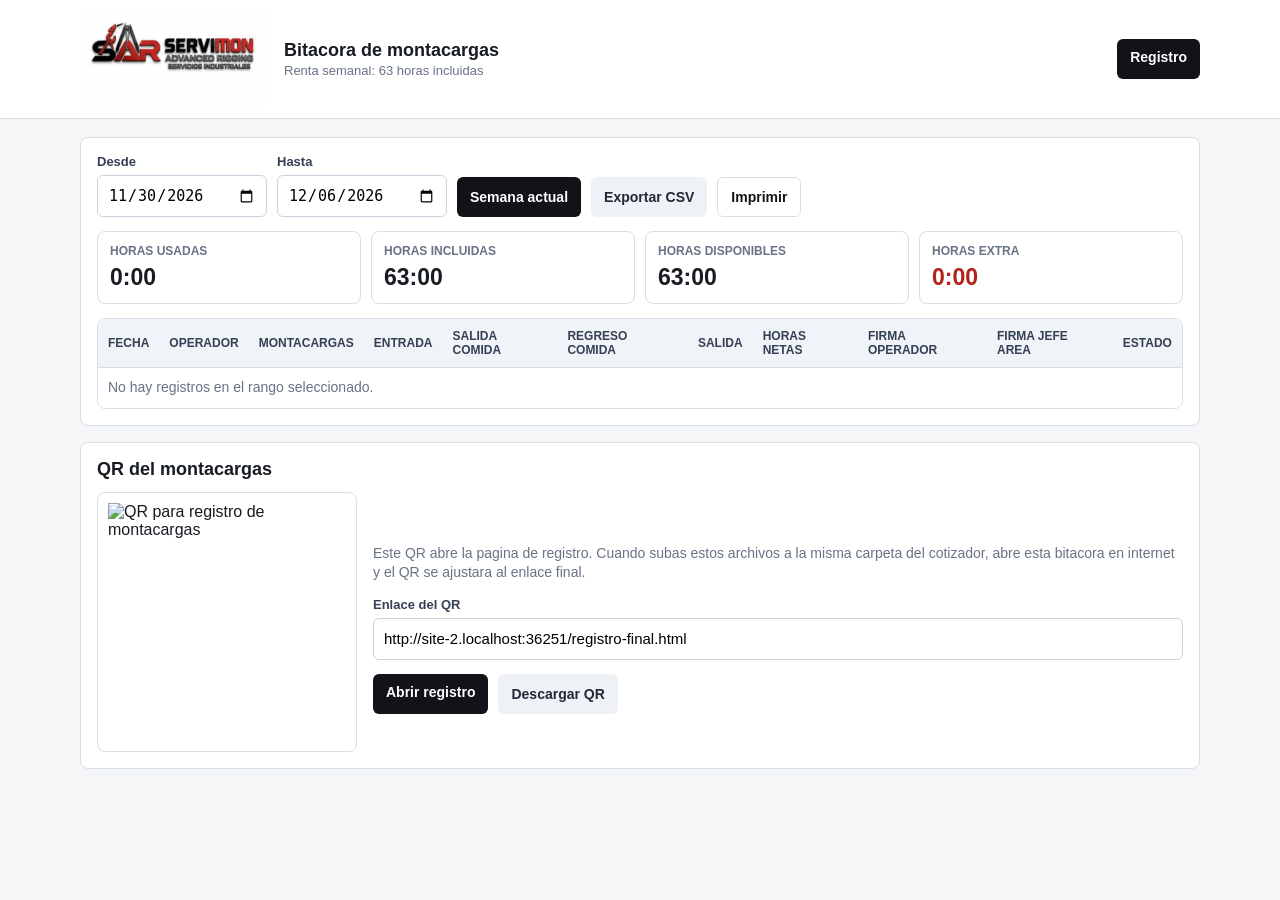
==== bitacora-final.html @ 947d7394 "Create bitacora-final.html" ====
﻿<!doctype html>
<html lang="es">
<head>
  <meta charset="utf-8">
  <meta name="viewport" content="width=device-width, initial-scale=1">
  <title>Bitacora de Montacargas | SERVIMON</title>
  <style>
:root {
  --bg: #f4f6f8;
  --panel: #ffffff;
  --text: #171b22;
  --muted: #687385;
  --line: #d8dee8;
  --red: #c81f25;
  --black: #111318;
  --ok: #19745f;
  --warn: #a15c07;
  --danger: #b42318;
}

* {
  box-sizing: border-box;
}

body {
  margin: 0;
  font-family: Arial, Helvetica, sans-serif;
  background: var(--bg);
  color: var(--text);
}

.topbar {
  background: #fff;
  border-bottom: 1px solid var(--line);
  padding: 12px 18px;
}

.topbar-inner {
  width: min(1120px, 100%);
  margin: 0 auto;
  display: flex;
  align-items: center;
  justify-content: space-between;
  gap: 16px;
}

.brand {
  display: flex;
  align-items: center;
  gap: 14px;
}

.brand img {
  width: 190px;
  max-width: 48vw;
  height: auto;
  display: block;
}

.brand-title strong {
  display: block;
  font-size: 18px;
}

.brand-title span {
  color: var(--muted);
  font-size: 13px;
}

.nav {
  display: flex;
  gap: 8px;
  flex-wrap: wrap;
}

.nav a, button, .link-button {
  border: 0;
  border-radius: 6px;
  background: var(--black);
  color: #fff;
  padding: 10px 13px;
  font-weight: 700;
  font-size: 14px;
  text-decoration: none;
  cursor: pointer;
  min-height: 40px;
}

.nav a.secondary, button.secondary, .link-button.secondary {
  background: #eef1f5;
  color: #202938;
}

button.red {
  background: var(--red);
}

button.ghost {
  background: transparent;
  color: var(--black);
  border: 1px solid var(--line);
}

main {
  width: min(1120px, calc(100% - 24px));
  margin: 18px auto 36px;
}

.layout {
  display: grid;
  grid-template-columns: 1fr 1fr;
  gap: 16px;
}

.panel {
  background: var(--panel);
  border: 1px solid var(--line);
  border-radius: 8px;
  padding: 16px;
}

h1, h2 {
  margin: 0;
}

h1 {
  font-size: 24px;
}

h2 {
  font-size: 18px;
  margin-bottom: 12px;
}

.muted {
  color: var(--muted);
  font-size: 14px;
  line-height: 1.4;
}

.fields {
  display: grid;
  grid-template-columns: repeat(2, minmax(0, 1fr));
  gap: 12px;
}

label {
  display: block;
  color: #344054;
  font-size: 13px;
  font-weight: 700;
  margin-bottom: 6px;
}

input, select {
  width: 100%;
  min-height: 42px;
  border: 1px solid #c9d3df;
  border-radius: 6px;
  padding: 9px 10px;
  font-size: 15px;
  background: #fff;
}

.scan-card {
  text-align: center;
  padding: 28px 18px;
}

.event-name {
  font-size: 30px;
  font-weight: 800;
  margin: 8px 0;
}

.clock {
  font-size: 46px;
  font-weight: 800;
  letter-spacing: 1px;
  margin: 12px 0 18px;
}

.primary-action {
  width: 100%;
  min-height: 64px;
  font-size: 20px;
}

.notice {
  margin-top: 12px;
  padding: 12px;
  border-radius: 6px;
  background: #f7f9fc;
  border: 1px solid var(--line);
  color: #243044;
}

.metrics {
  display: grid;
  grid-template-columns: repeat(4, minmax(0, 1fr));
  gap: 10px;
  margin-bottom: 14px;
}

.metric {
  background: #fff;
  border: 1px solid var(--line);
  border-radius: 8px;
  padding: 12px;
}

.metric span {
  display: block;
  color: var(--muted);
  font-size: 12px;
  font-weight: 700;
  text-transform: uppercase;
}

.metric strong {
  display: block;
  margin-top: 6px;
  font-size: 23px;
}

.metric.danger strong {
  color: var(--danger);
}

.table-wrap {
  overflow-x: auto;
  border: 1px solid var(--line);
  border-radius: 8px;
}

table {
  width: 100%;
  min-width: 1080px;
  border-collapse: collapse;
  background: #fff;
}

th, td {
  border-bottom: 1px solid var(--line);
  padding: 10px;
  text-align: left;
  font-size: 14px;
}

th {
  background: #f0f3f7;
  color: #344054;
  font-size: 12px;
  text-transform: uppercase;
}

tr:last-child td {
  border-bottom: 0;
}

.toolbar {
  display: flex;
  gap: 10px;
  flex-wrap: wrap;
  align-items: end;
  margin-bottom: 14px;
}

.toolbar .field {
  min-width: 170px;
}

.qr-panel {
  display: grid;
  grid-template-columns: 260px 1fr;
  gap: 16px;
  align-items: center;
}

.qr-panel img {
  width: 260px;
  height: 260px;
  border: 1px solid var(--line);
  border-radius: 8px;
  background: #fff;
  padding: 10px;
}

.modal-backdrop {
  position: fixed;
  inset: 0;
  background: rgba(15, 23, 42, .64);
  display: none;
  align-items: center;
  justify-content: center;
  padding: 14px;
  z-index: 20;
}

.modal-backdrop.open {
  display: flex;
}

.modal {
  width: min(690px, 100%);
  background: #fff;
  border-radius: 8px;
  border: 1px solid var(--line);
  padding: 16px;
  box-shadow: 0 22px 70px rgba(15, 23, 42, .28);
}

.summary {
  display: grid;
  grid-template-columns: repeat(2, minmax(0, 1fr));
  gap: 10px;
  margin: 12px 0;
  padding: 12px;
  background: #f8fafc;
  border: 1px solid var(--line);
  border-radius: 8px;
}

.summary span {
  display: block;
  color: var(--muted);
  font-size: 12px;
  font-weight: 700;
  text-transform: uppercase;
}

.summary strong {
  display: block;
  margin-top: 4px;
  font-size: 17px;
}

.signatures {
  display: none;
  grid-template-columns: repeat(2, minmax(0, 1fr));
  gap: 12px;
}

.signatures.open {
  display: grid;
}

canvas {
  width: 100%;
  height: 145px;
  border: 1px dashed #98a2b3;
  border-radius: 6px;
  background: #fff;
  touch-action: none;
  display: block;
}

.signature-preview {
  width: 120px;
  height: 45px;
  object-fit: contain;
  border: 1px solid var(--line);
  border-radius: 4px;
  background: #fff;
  display: block;
}

.signature-placeholder {
  color: var(--muted);
  font-size: 13px;
}

.actions {
  display: flex;
  gap: 10px;
  flex-wrap: wrap;
  margin-top: 14px;
}

@media (max-width: 820px) {
  .topbar-inner, .brand, .layout, .fields, .metrics, .qr-panel, .summary, .signatures {
    grid-template-columns: 1fr;
  }

  .topbar-inner, .brand {
    display: grid;
  }

  .nav a, button, .link-button {
    width: 100%;
    text-align: center;
  }

  .metrics {
    grid-template-columns: repeat(2, minmax(0, 1fr));
  }

  .clock {
    font-size: 40px;
  }
}

</style>
</head>
<body>
  <header class="topbar">
    <div class="topbar-inner">
      <div class="brand">
        <img src="[data-uri]" alt="SERVIMON">
        <div class="brand-title">
          <strong>Bitacora de montacargas</strong>
          <span>Renta semanal: 63 horas incluidas</span>
        </div>
      </div>
      <nav class="nav">
        <a href="registro-final.html">Registro</a>
      </nav>
    </div>
  </header>

  <main>
    <section class="panel">
      <div class="toolbar">
        <div class="field">
          <label for="fromDate">Desde</label>
          <input id="fromDate" type="date">
        </div>
        <div class="field">
          <label for="toDate">Hasta</label>
          <input id="toDate" type="date">
        </div>
        <button id="weekBtn" type="button">Semana actual</button>
        <button class="secondary" id="exportBtn" type="button">Exportar CSV</button>
        <button class="ghost" id="printBtn" type="button">Imprimir</button>
      </div>

      <div class="metrics">
        <div class="metric"><span>Horas usadas</span><strong id="used">0:00</strong></div>
        <div class="metric"><span>Horas incluidas</span><strong>63:00</strong></div>
        <div class="metric"><span>Horas disponibles</span><strong id="remaining">63:00</strong></div>
        <div class="metric danger"><span>Horas extra</span><strong id="extra">0:00</strong></div>
      </div>

      <div class="table-wrap">
        <table>
          <thead>
            <tr>
              <th>Fecha</th>
              <th>Operador</th>
              <th>Montacargas</th>
              <th>Entrada</th>
              <th>Salida comida</th>
              <th>Regreso comida</th>
              <th>Salida</th>
              <th>Horas netas</th>
              <th>Firma operador</th>
              <th>Firma jefe area</th>
              <th>Estado</th>
            </tr>
          </thead>
          <tbody id="rows"></tbody>
        </table>
      </div>
    </section>

    <section class="panel" style="margin-top:16px">
      <h2>QR del montacargas</h2>
      <div class="qr-panel">
        <img id="qr" alt="QR para registro de montacargas">
        <div>
          <p class="muted">Este QR abre la pagina de registro. Cuando subas estos archivos a la misma carpeta del cotizador, abre esta bitacora en internet y el QR se ajustara al enlace final.</p>
          <label for="qrLink">Enlace del QR</label>
          <input id="qrLink" readonly>
          <div class="actions">
            <a class="link-button" id="openRegistro" href="registro-final.html">Abrir registro</a>
            <button class="secondary" id="downloadQr" type="button">Descargar QR</button>
          </div>
        </div>
      </div>
    </section>
  </main>

  <script>
window.SERVIMON_CONFIG = { GOOGLE_SCRIPT_URL: "PEGAR_AQUI_URL_DE_GOOGLE_APPS_SCRIPT" };
</script>
<script>
const STORAGE_KEY = "servimon_montacargas_registros_v2";
const PENDING_KEY = "servimon_montacargas_pendientes_v1";
const INCLUDED_MINUTES = 63 * 60;
const EVENTS = ["entrada", "salidaComida", "regresoComida", "salida"];
const LABELS = {
  entrada: "Entrada",
  salidaComida: "Salida a comida",
  regresoComida: "Regreso de comida",
  salida: "Salida"
};

const $ = (id) => document.getElementById(id);

function apiUrl() {
  const value = window.SERVIMON_CONFIG && window.SERVIMON_CONFIG.GOOGLE_SCRIPT_URL;
  if (!value || value.includes("PEGAR_AQUI")) return "";
  return value.trim();
}

function todayKey(date = new Date()) {
  const copy = new Date(date.getTime() - date.getTimezoneOffset() * 60000);
  return copy.toISOString().slice(0, 10);
}

function currentTime() {
  return new Date().toTimeString().slice(0, 5);
}

function formatDate(value) {
  if (!value) return "-";
  const [year, month, day] = value.split("-");
  return `${day}/${month}/${year}`;
}

function minutesFromTime(value) {
  if (!value) return null;
  const [hours, minutes] = value.split(":").map(Number);
  return hours * 60 + minutes;
}

function formatMinutes(total) {
  const safe = Math.max(0, Math.round(total || 0));
  const hours = Math.floor(safe / 60);
  const minutes = safe % 60;
  return `${hours}:${String(minutes).padStart(2, "0")}`;
}

function loadRecords() {
  try {
    return JSON.parse(localStorage.getItem(STORAGE_KEY)) || [];
  } catch {
    return [];
  }
}

function saveRecords(records) {
  localStorage.setItem(STORAGE_KEY, JSON.stringify(records));
}

function mergeRecords(localRecords, remoteRecords) {
  const map = new Map();
  for (const record of [...localRecords, ...remoteRecords]) {
    const key = `${record.date}|${record.operator}|${record.forklift}`;
    const current = map.get(key) || {};
    map.set(key, { ...current, ...record });
  }
  const merged = [...map.values()];
  saveRecords(merged);
  return merged;
}

function queuePending(payload) {
  const pending = loadPending();
  pending.push({ ...payload, queuedAt: new Date().toISOString() });
  localStorage.setItem(PENDING_KEY, JSON.stringify(pending));
}

function loadPending() {
  try {
    return JSON.parse(localStorage.getItem(PENDING_KEY)) || [];
  } catch {
    return [];
  }
}

function removePending(index) {
  const pending = loadPending();
  pending.splice(index, 1);
  localStorage.setItem(PENDING_KEY, JSON.stringify(pending));
}

function getRecord(records, date, operator, forklift) {
  return records.find((item) => item.date === date && item.operator === operator && item.forklift === forklift);
}

function getOrCreateRecord(records, date, operator, forklift) {
  let record = getRecord(records, date, operator, forklift);
  if (!record) {
    record = {
      date,
      operator,
      forklift,
      entrada: "",
      salidaComida: "",
      regresoComida: "",
      salida: "",
      operatorSignature: "",
      bossSignature: ""
    };
    records.push(record);
  }
  return record;
}

function upsertLocalEvent(payload) {
  const records = loadRecords();
  const record = getOrCreateRecord(records, payload.date, payload.operator, payload.forklift);
  record[payload.event] = payload.time;
  if (payload.event === "salida") {
    record.operatorSignature = payload.operatorSignature || record.operatorSignature || "";
    record.bossSignature = payload.bossSignature || record.bossSignature || "";
  }
  saveRecords(records);
  return record;
}

function nextEvent(record) {
  return EVENTS.find((event) => !record[event]) || null;
}

function netMinutes(record) {
  const entrada = minutesFromTime(record.entrada);
  const salida = minutesFromTime(record.salida);
  if (entrada === null || salida === null) return 0;
  const salidaComida = minutesFromTime(record.salidaComida);
  const regresoComida = minutesFromTime(record.regresoComida);
  const comida = salidaComida !== null && regresoComida !== null
    ? Math.max(0, regresoComida - salidaComida)
    : 0;
  return Math.max(0, salida - entrada - comida);
}

function recordStatus(record) {
  const done = EVENTS.filter((event) => record[event]).length;
  if (done < 4) return `Pendiente: ${LABELS[EVENTS[done]]}`;
  if (!record.operatorSignature || !record.bossSignature) return "Salida sin firmas";
  return "Completo";
}

function escapeHtml(value) {
  return String(value || "")
    .replaceAll("&", "&amp;")
    .replaceAll("<", "&lt;")
    .replaceAll(">", "&gt;")
    .replaceAll('"', "&quot;")
    .replaceAll("'", "&#039;");
}

function setupSignaturePad(canvasId) {
  const canvas = $(canvasId);
  const context = canvas.getContext("2d");
  const pad = { drawing: false, hasInk: false };

  context.lineWidth = 3;
  context.lineCap = "round";
  context.strokeStyle = "#111318";

  function point(event) {
    const rect = canvas.getBoundingClientRect();
    const source = event.touches ? event.touches[0] : event;
    return {
      x: (source.clientX - rect.left) * (canvas.width / rect.width),
      y: (source.clientY - rect.top) * (canvas.height / rect.height)
    };
  }

  function start(event) {
    event.preventDefault();
    const current = point(event);
    pad.drawing = true;
    context.beginPath();
    context.moveTo(current.x, current.y);
  }

  function move(event) {
    if (!pad.drawing) return;
    event.preventDefault();
    const current = point(event);
    context.lineTo(current.x, current.y);
    context.stroke();
    pad.hasInk = true;
  }

  function end() {
    pad.drawing = false;
  }

  canvas.addEventListener("mousedown", start);
  canvas.addEventListener("mousemove", move);
  window.addEventListener("mouseup", end);
  canvas.addEventListener("touchstart", start, { passive: false });
  canvas.addEventListener("touchmove", move, { passive: false });
  canvas.addEventListener("touchend", end);

  return {
    hasInk: () => pad.hasInk,
    clear: () => {
      context.clearRect(0, 0, canvas.width, canvas.height);
      pad.hasInk = false;
    },
    dataUrl: () => canvas.toDataURL("image/png")
  };
}

function exportCsv(records, from, to) {
  const header = ["Fecha", "Operador", "Montacargas", "Entrada", "Salida comida", "Regreso comida", "Salida", "Horas netas", "Firma operador", "Firma jefe area", "Estado"];
  const rows = records.map((record) => [
    formatDate(record.date),
    record.operator,
    record.forklift,
    record.entrada,
    record.salidaComida,
    record.regresoComida,
    record.salida,
    formatMinutes(netMinutes(record)),
    record.operatorSignature ? "Firmado" : "",
    record.bossSignature ? "Firmado" : "",
    recordStatus(record)
  ]);

  const csv = [header, ...rows]
    .map((line) => line.map((cell) => `"${String(cell || "").replaceAll('"', '""')}"`).join(","))
    .join("\n");
  const blob = new Blob([csv], { type: "text/csv;charset=utf-8" });
  const link = document.createElement("a");
  link.href = URL.createObjectURL(blob);
  link.download = `bitacora-montacargas-${from || "inicio"}-${to || "fin"}.csv`;
  link.click();
  URL.revokeObjectURL(link.href);
}

function registroUrl() {
  const path = location.pathname.replace(/[^/]*$/, "registro-final.html");
  return `${location.origin}${path}`;
}

function jsonp(params) {
  const url = apiUrl();
  if (!url) return Promise.reject(new Error("No hay URL de Google Apps Script configurada."));

  return new Promise((resolve, reject) => {
    const callback = `servimonCb_${Date.now()}_${Math.floor(Math.random() * 100000)}`;
    const script = document.createElement("script");
    const query = new URLSearchParams({ ...params, callback });
    const timer = setTimeout(() => {
      cleanup();
      reject(new Error("No respondio Google Sheets."));
    }, 12000);

    function cleanup() {
      clearTimeout(timer);
      delete window[callback];
      script.remove();
    }

    window[callback] = (response) => {
      cleanup();
      resolve(response);
    };

    script.onerror = () => {
      cleanup();
      reject(new Error("No se pudo conectar con Google Sheets."));
    };

    script.src = `${url}?${query.toString()}`;
    document.body.appendChild(script);
  });
}

async function fetchRemoteRecords(from = "", to = "") {
  const response = await jsonp({ action: "list", from, to });
  if (!response.ok) throw new Error(response.error || "No se pudo leer la bitacora.");
  const remote = response.records || [];
  return mergeRecords(loadRecords(), remote);
}

async function fetchRemoteDay(date, operator, forklift) {
  const response = await jsonp({ action: "record", date, operator, forklift });
  if (!response.ok) throw new Error(response.error || "No se pudo leer el registro.");
  const remote = response.record ? [response.record] : [];
  return mergeRecords(loadRecords(), remote);
}

function postToGoogleSheets(payload) {
  const url = apiUrl();
  if (!url) {
    return Promise.reject(new Error("Falta configurar Google Apps Script."));
  }

  return new Promise((resolve) => {
    const iframeName = `servimonFrame_${Date.now()}`;
    const iframe = document.createElement("iframe");
    iframe.name = iframeName;
    iframe.style.display = "none";

    const form = document.createElement("form");
    form.method = "POST";
    form.action = url;
    form.target = iframeName;
    form.style.display = "none";

    const values = { action: "save", ...payload };
    for (const [key, value] of Object.entries(values)) {
      const input = document.createElement("input");
      input.type = "hidden";
      input.name = key;
      input.value = value || "";
      form.appendChild(input);
    }

    let done = false;
    iframe.addEventListener("load", () => {
      if (done) return;
      done = true;
      setTimeout(() => {
        form.remove();
        iframe.remove();
      }, 300);
      resolve(true);
    });

    document.body.appendChild(iframe);
    document.body.appendChild(form);
    form.submit();
    setTimeout(() => {
      if (!done) {
        queuePending(payload);
        resolve(false);
      }
    }, 15000);
  });
}

async function saveEventCentral(payload) {
  upsertLocalEvent(payload);
  try {
    return await postToGoogleSheets(payload);
  } catch {
    queuePending(payload);
    return false;
  }
}

async function syncPending() {
  const pending = loadPending();
  if (!pending.length || !apiUrl()) return 0;
  let sent = 0;
  for (let i = pending.length - 1; i >= 0; i -= 1) {
    await postToGoogleSheets(pending[i]);
    removePending(i);
    sent += 1;
  }
  return sent;
}

</script>
  <script>
    function setCurrentWeek() {
      const now = new Date();
      const day = now.getDay() || 7;
      const monday = new Date(now);
      monday.setDate(now.getDate() - day + 1);
      const sunday = new Date(monday);
      sunday.setDate(monday.getDate() + 6);
      $("fromDate").value = todayKey(monday);
      $("toDate").value = todayKey(sunday);
      render();
    }

    function filteredRecords() {
      const from = $("fromDate").value;
      const to = $("toDate").value;
      return loadRecords()
        .filter((record) => (!from || record.date >= from) && (!to || record.date <= to))
        .sort((a, b) => a.date.localeCompare(b.date) || a.operator.localeCompare(b.operator));
    }

    async function refreshCentral() {
      if (!apiUrl()) return;
      try {
        await fetchRemoteRecords($("fromDate").value, $("toDate").value);
      } catch {
        // La bitacora conserva la copia local si no se puede leer la hoja.
      }
    }

    async function render() {
      await refreshCentral();
      const records = filteredRecords();
      const tbody = $("rows");
      tbody.innerHTML = "";
      let total = 0;

      for (const record of records) {
        const minutes = netMinutes(record);
        total += minutes;
        const tr = document.createElement("tr");
        tr.innerHTML = `
          <td>${formatDate(record.date)}</td>
          <td>${escapeHtml(record.operator)}</td>
          <td>${escapeHtml(record.forklift)}</td>
          <td>${record.entrada || "-"}</td>
          <td>${record.salidaComida || "-"}</td>
          <td>${record.regresoComida || "-"}</td>
          <td>${record.salida || "-"}</td>
          <td><strong>${formatMinutes(minutes)}</strong></td>
          <td>${signatureCell(record.operatorSignature)}</td>
          <td>${signatureCell(record.bossSignature)}</td>
          <td>${recordStatus(record)}</td>
        `;
        tbody.appendChild(tr);
      }

      if (!records.length) {
        tbody.innerHTML = '<tr><td colspan="10" class="muted">No hay registros en el rango seleccionado.</td></tr>';
      }

      $("used").textContent = formatMinutes(total);
      $("remaining").textContent = formatMinutes(Math.max(0, INCLUDED_MINUTES - total));
      $("extra").textContent = formatMinutes(Math.max(0, total - INCLUDED_MINUTES));
    }

    function signatureCell(value) {
      if (!value) return '<span class="signature-placeholder">-</span>';
      if (String(value).startsWith("data:image")) {
        return `<img class="signature-preview" src="${value}" alt="Firma">`;
      }
      return '<span class="signature-placeholder">Firmado</span>';
    }

    function setupQr() {
      const url = registroUrl();
      $("qrLink").value = url;
      $("openRegistro").href = url;
      $("qr").src = `https://api.qrserver.com/v1/create-qr-code/?size=520x520&data=${encodeURIComponent(url)}`;
    }

    $("fromDate").addEventListener("change", render);
    $("toDate").addEventListener("change", render);
    $("weekBtn").addEventListener("click", setCurrentWeek);
    $("printBtn").addEventListener("click", () => window.print());
    $("exportBtn").addEventListener("click", () => exportCsv(filteredRecords(), $("fromDate").value, $("toDate").value));
    $("downloadQr").addEventListener("click", () => {
      const link = document.createElement("a");
      link.href = $("qr").src;
      link.download = "qr-registro-montacargas.png";
      link.click();
    });

    setupQr();
    setCurrentWeek();
    setInterval(render, 30000);
  </script>
</body>
</html>
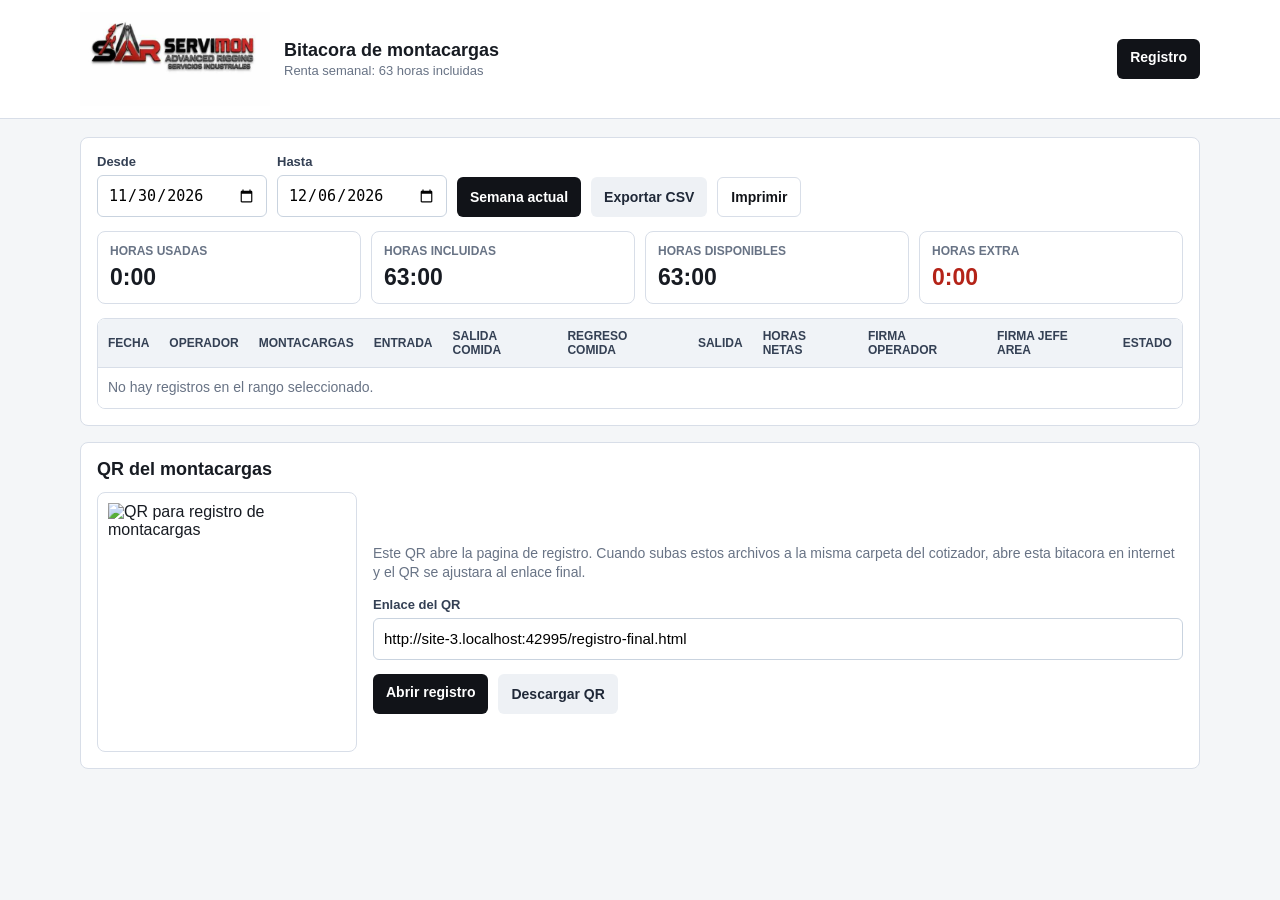
==== commit bbcf920d: "Update bitacora-final.html" ====
--- a/bitacora-final.html
+++ b/bitacora-final.html
@@ -481,7 +481,7 @@
   </main>
 
   <script>
-window.SERVIMON_CONFIG = { GOOGLE_SCRIPT_URL: "PEGAR_AQUI_URL_DE_GOOGLE_APPS_SCRIPT" };
+window.SERVIMON_CONFIG = { GOOGLE_SCRIPT_URL: "https://script.google.com/macros/s/AKfycbyIBSHfUqdiPJhn7IVSN398KudsdzQDUu-MJIMPmRKn4skFZfKc_f1lsYIAn_fRcHDPFg/exec" };
 </script>
 <script>
 const STORAGE_KEY = "servimon_montacargas_registros_v2";
@@ -951,3 +951,4 @@
 </body>
 </html>
 
+
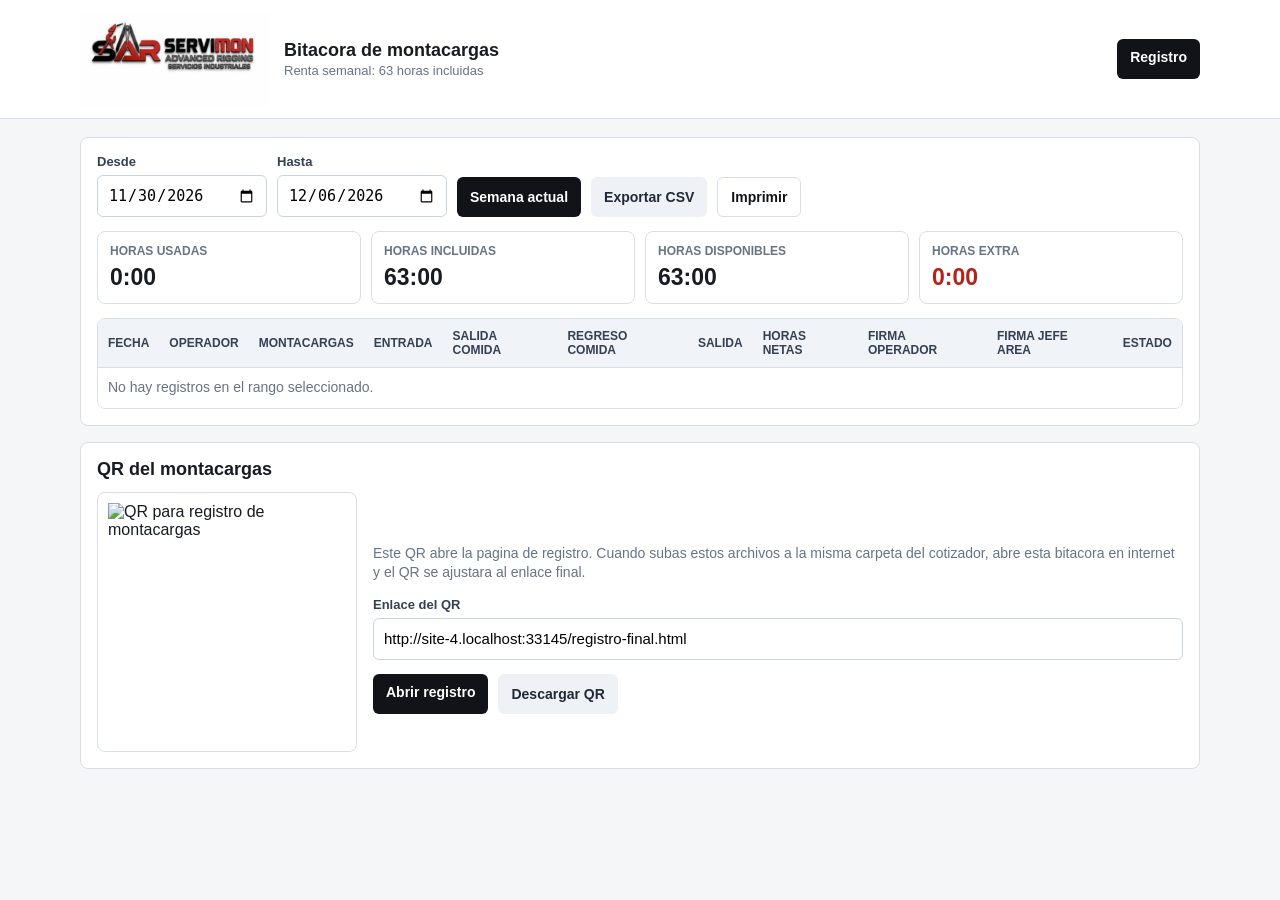
==== commit 1b6d57b9: "Update bitacora-final.html" ====
--- a/bitacora-final.html
+++ b/bitacora-final.html
@@ -481,7 +481,7 @@
   </main>
 
   <script>
-window.SERVIMON_CONFIG = { GOOGLE_SCRIPT_URL: "https://script.google.com/macros/s/AKfycbyIBSHfUqdiPJhn7IVSN398KudsdzQDUu-MJIMPmRKn4skFZfKc_f1lsYIAn_fRcHDPFg/exec" };
+window.SERVIMON_CONFIG = { GOOGLE_SCRIPT_URL: "https://script.google.com/macros/s/AKfycbxlGyDOord_i_ls9obniIN8qwic-jZTDxtWoyWucd1CVYJqtvQhEEKe68XLVtb7olV5GA/exec" };
 </script>
 <script>
 const STORAGE_KEY = "servimon_montacargas_registros_v2";
@@ -952,3 +952,4 @@
 </html>
 
 
+
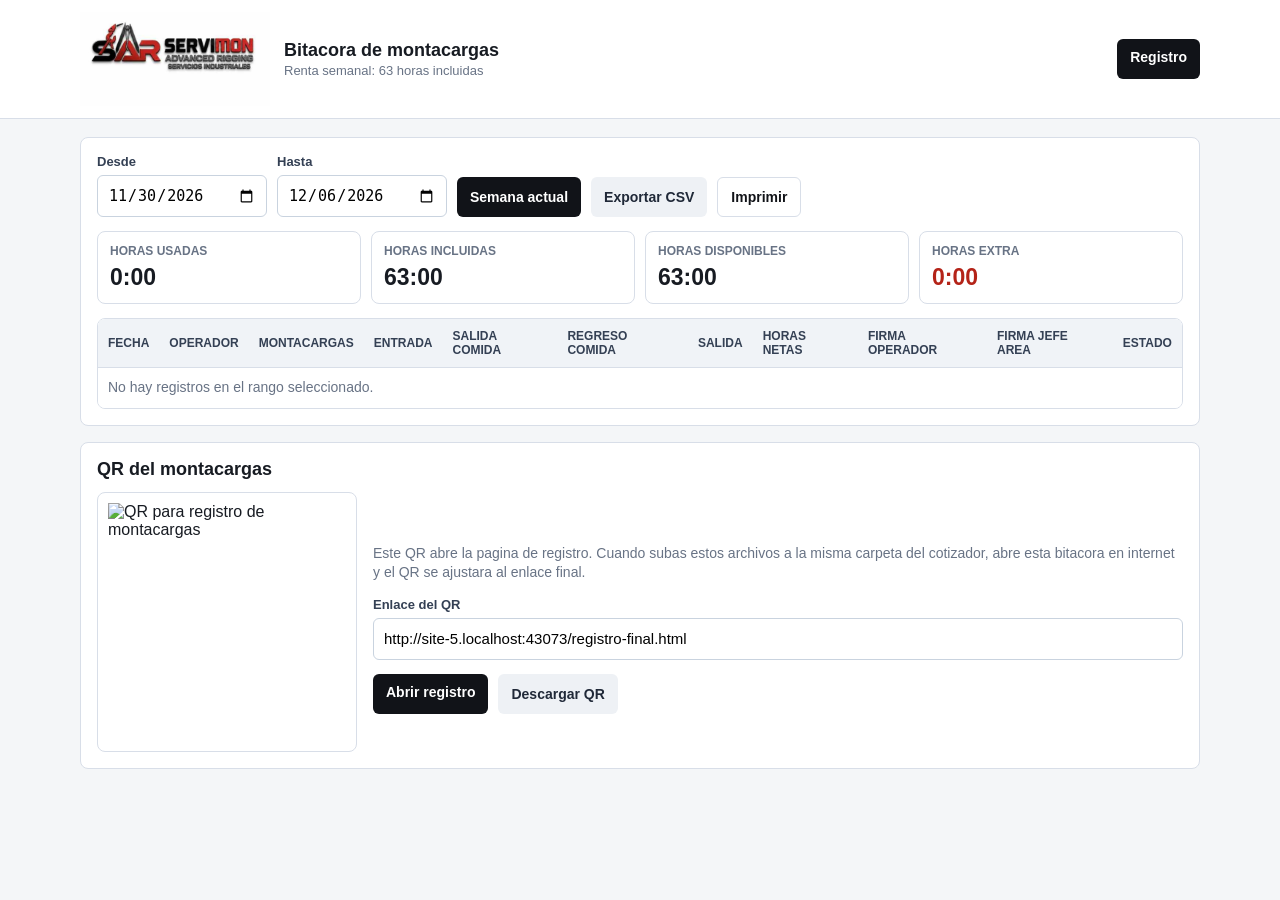
==== commit c885f208: "Update bitacora-final.html" ====
--- a/bitacora-final.html
+++ b/bitacora-final.html
@@ -481,7 +481,7 @@
   </main>
 
   <script>
-window.SERVIMON_CONFIG = { GOOGLE_SCRIPT_URL: "https://script.google.com/macros/s/AKfycbxlGyDOord_i_ls9obniIN8qwic-jZTDxtWoyWucd1CVYJqtvQhEEKe68XLVtb7olV5GA/exec" };
+window.SERVIMON_CONFIG = { GOOGLE_SCRIPT_URL: "https://script.google.com/macros/s/AKfycbyI63EU9T1fdI5DLIbcJ5GcFY0PZVf0DGoIZhAx7Zogz7phMibNPxf3JxseVH2xxjXBlQ/exec" };
 </script>
 <script>
 const STORAGE_KEY = "servimon_montacargas_registros_v2";
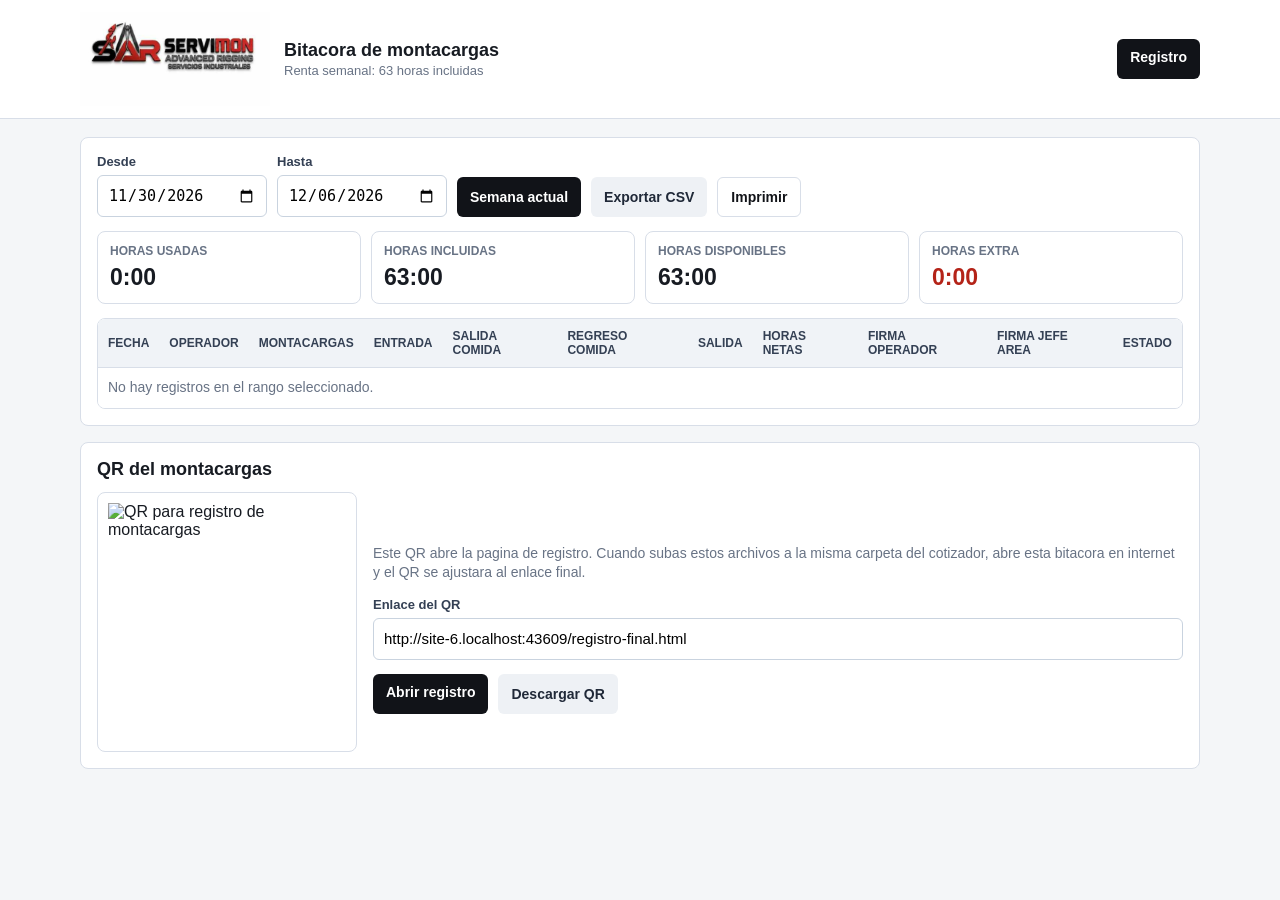
==== commit a5e5b06a: "Update bitacora-final.html" ====
--- a/bitacora-final.html
+++ b/bitacora-final.html
@@ -481,7 +481,7 @@
   </main>
 
   <script>
-window.SERVIMON_CONFIG = { GOOGLE_SCRIPT_URL: "https://script.google.com/macros/s/AKfycbyI63EU9T1fdI5DLIbcJ5GcFY0PZVf0DGoIZhAx7Zogz7phMibNPxf3JxseVH2xxjXBlQ/exec" };
+window.SERVIMON_CONFIG = { GOOGLE_SCRIPT_URL: "https://script.google.com/macros/s/AKfycbznZubiQlJ-uoRVvKsjuiGjNCkt6TabAU3LOwfJWGt3VU0QLNq1adqeCnpLt8yafTGPag/exec" };
 </script>
 <script>
 const STORAGE_KEY = "servimon_montacargas_registros_v2";
@@ -524,6 +524,11 @@
   return hours * 60 + minutes;
 }
 
+function currentMinutesOfDay() {
+  const now = new Date();
+  return now.getHours() * 60 + now.getMinutes();
+}
+
 function formatMinutes(total) {
   const safe = Math.max(0, Math.round(total || 0));
   const hours = Math.floor(safe / 60);
@@ -543,16 +548,37 @@
   localStorage.setItem(STORAGE_KEY, JSON.stringify(records));
 }
 
+function recordKey(record) {
+  return `${record.date}|${record.operator}|${record.forklift}`;
+}
+
 function mergeRecords(localRecords, remoteRecords) {
   const map = new Map();
   for (const record of [...localRecords, ...remoteRecords]) {
-    const key = `${record.date}|${record.operator}|${record.forklift}`;
+    const key = recordKey(record);
     const current = map.get(key) || {};
     map.set(key, { ...current, ...record });
   }
   const merged = [...map.values()];
   saveRecords(merged);
   return merged;
+}
+
+function replaceRemoteRange(localRecords, remoteRecords, from, to) {
+  const remoteKeys = new Set(remoteRecords.map(recordKey));
+  const kept = localRecords.filter((record) => {
+    const inRange = (!from || record.date >= from) && (!to || record.date <= to);
+    return !inRange || remoteKeys.has(recordKey(record));
+  });
+  return mergeRecords(kept, remoteRecords);
+}
+
+function replaceRemoteRecord(localRecords, remoteRecord, date, operator, forklift) {
+  const key = `${date}|${operator}|${forklift}`;
+  const kept = localRecords.filter((record) => recordKey(record) !== key);
+  if (remoteRecord) kept.push(remoteRecord);
+  saveRecords(kept);
+  return kept;
 }
 
 function queuePending(payload) {
@@ -616,14 +642,19 @@
 
 function netMinutes(record) {
   const entrada = minutesFromTime(record.entrada);
+  if (entrada === null) return 0;
+  const isToday = record.date === todayKey();
   const salida = minutesFromTime(record.salida);
-  if (entrada === null || salida === null) return 0;
+  const end = salida !== null ? salida : (isToday ? currentMinutesOfDay() : null);
+  if (end === null) return 0;
   const salidaComida = minutesFromTime(record.salidaComida);
   const regresoComida = minutesFromTime(record.regresoComida);
-  const comida = salidaComida !== null && regresoComida !== null
-    ? Math.max(0, regresoComida - salidaComida)
-    : 0;
-  return Math.max(0, salida - entrada - comida);
+  let comida = 0;
+  if (salidaComida !== null) {
+    const regreso = regresoComida !== null ? regresoComida : end;
+    comida = Math.max(0, Math.min(end, regreso) - salidaComida);
+  }
+  return Math.max(0, end - entrada - comida);
 }
 
 function recordStatus(record) {
@@ -768,14 +799,13 @@
   const response = await jsonp({ action: "list", from, to });
   if (!response.ok) throw new Error(response.error || "No se pudo leer la bitacora.");
   const remote = response.records || [];
-  return mergeRecords(loadRecords(), remote);
+  return replaceRemoteRange(loadRecords(), remote, from, to);
 }
 
 async function fetchRemoteDay(date, operator, forklift) {
   const response = await jsonp({ action: "record", date, operator, forklift });
   if (!response.ok) throw new Error(response.error || "No se pudo leer el registro.");
-  const remote = response.record ? [response.record] : [];
-  return mergeRecords(loadRecords(), remote);
+  return replaceRemoteRecord(loadRecords(), response.record || null, date, operator, forklift);
 }
 
 function postToGoogleSheets(payload) {
@@ -909,7 +939,7 @@
       }
 
       if (!records.length) {
-        tbody.innerHTML = '<tr><td colspan="10" class="muted">No hay registros en el rango seleccionado.</td></tr>';
+        tbody.innerHTML = '<tr><td colspan="11" class="muted">No hay registros en el rango seleccionado.</td></tr>';
       }
 
       $("used").textContent = formatMinutes(total);
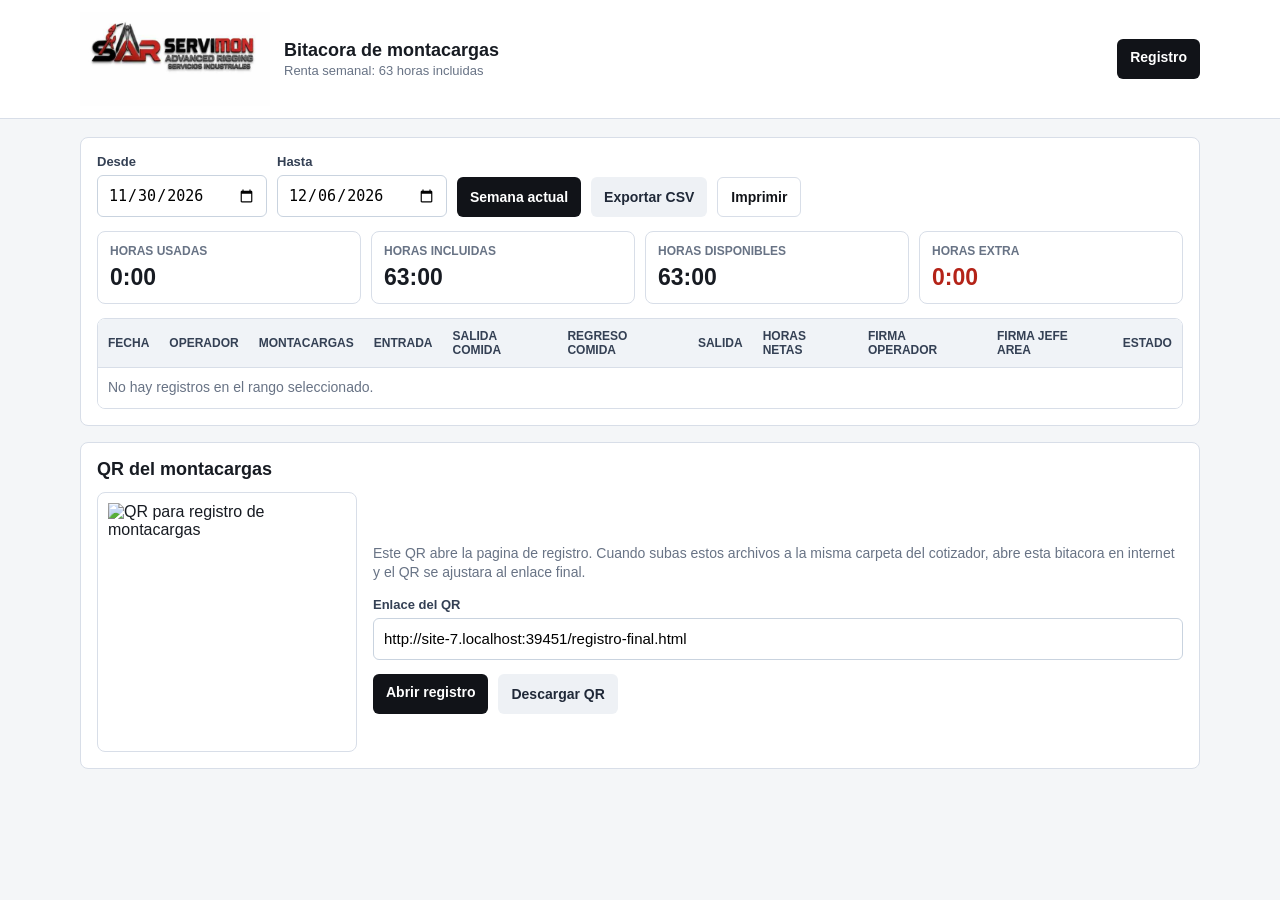
==== commit 850dec8d: "Update bitacora-final.html" ====
--- a/bitacora-final.html
+++ b/bitacora-final.html
@@ -481,7 +481,7 @@
   </main>
 
   <script>
-window.SERVIMON_CONFIG = { GOOGLE_SCRIPT_URL: "https://script.google.com/macros/s/AKfycbznZubiQlJ-uoRVvKsjuiGjNCkt6TabAU3LOwfJWGt3VU0QLNq1adqeCnpLt8yafTGPag/exec" };
+window.SERVIMON_CONFIG = { GOOGLE_SCRIPT_URL: "https://script.google.com/macros/s/AKfycbxjcbtqkt3j4rBnkVcGNn4XSZANXuV9KUghDqp46_8ODPXCSrRieN2AZJWf50cOLkkh/exec" };
 </script>
 <script>
 const STORAGE_KEY = "servimon_montacargas_registros_v2";
